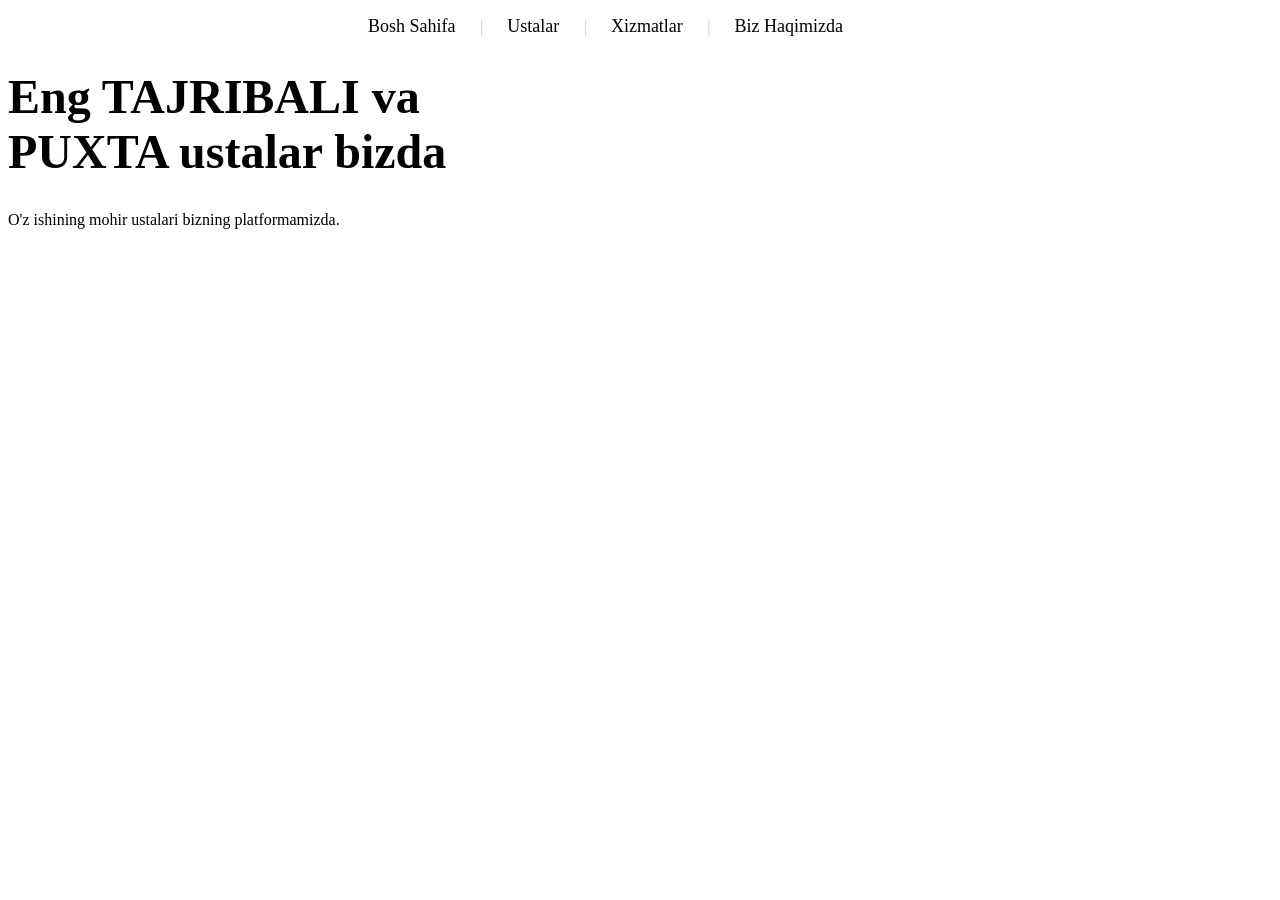
==== index.html @ 9ef9254c "Clean up index.html by removing offensive text Removed inappropriate content from the HTML file." ====
<!DOCTYPE html>
<html lang="uz">
<head>
    <meta charset="UTF-8">
    <meta name="viewport" content="width=device-width, initial-scale=1.0">
    <title>Puxta - Eng Yaxshi Ustalar Servisi</title>
    <link rel="stylesheet" href="style.css">
</head>
<body>
 <div class="navbar_place" >
    <ul>
        <li class="navbar" > <a class="a1" href="index.html"> Bosh Sahifa </a> </li> <span class="nav_beetwen" >|</span>
        <li class="navbar" > <a class="a1" href="masters.html"> Ustalar </a> </li> <span class="nav_beetwen" >|</span>
        <li class="navbar" > <a class="a1" href="services.html"> Xizmatlar </a> </li> <span class="nav_beetwen" >|</span>
        <li class="navbar" > <a class="a1" href="about_us.html"> Biz Haqimizda </a> </li>
    </ul>
 </div>
    <h1 class="main_title" >Eng TAJRIBALI va <br> PUXTA ustalar bizda</h1>
    <p>O'z ishining mohir ustalari bizning platformamizda.</p>
</body>
</html>
---- style.css ----
li.navbar {
    display: inline;
    padding: 20px;
    font-size: large;
}

a.a1 {
    text-decoration: none;
    color: black;
}

div.navbar_place {
    padding-left: 300px;
}

span.nav_beetwen {
    opacity: 0.2;
}

h1.main_title{
    font-size: xxx-large;
}
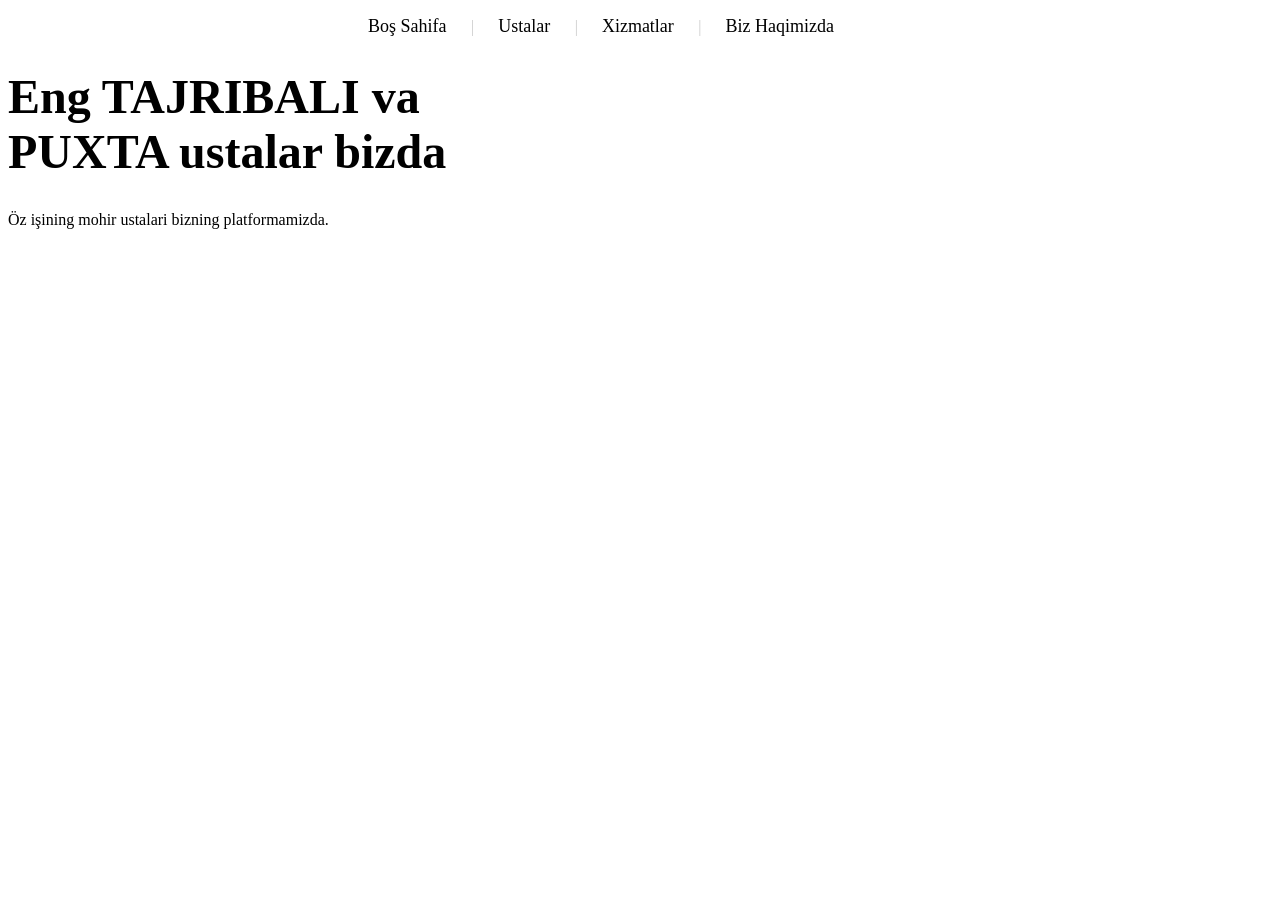
==== commit e599b1a7: "Main title to'g'rladik, chiroylilashtirdik. Shriftlarni to'g'rladik" ====
--- a/index.html
+++ b/index.html
@@ -1,5 +1,5 @@
 <!DOCTYPE html>
-<html lang="uz">
+<html lang="en">
 <head>
     <meta charset="UTF-8">
     <meta name="viewport" content="width=device-width, initial-scale=1.0">
@@ -9,13 +9,15 @@
 <body>
  <div class="navbar_place" >
     <ul>
-        <li class="navbar" > <a class="a1" href="index.html"> Bosh Sahifa </a> </li> <span class="nav_beetwen" >|</span>
+        <li class="navbar" > <a class="a1" href="index.html"> Boş Sahifa </a> </li> <span class="nav_beetwen" >|</span>
         <li class="navbar" > <a class="a1" href="masters.html"> Ustalar </a> </li> <span class="nav_beetwen" >|</span>
         <li class="navbar" > <a class="a1" href="services.html"> Xizmatlar </a> </li> <span class="nav_beetwen" >|</span>
         <li class="navbar" > <a class="a1" href="about_us.html"> Biz Haqimizda </a> </li>
     </ul>
+  </div>
+  <div class="title1" >
+    <h1 class="main_title" >Eng TAJRIBALI va <br> PUXTA ustalar bizda</h1>
+    <p class="second_title" >Öz işining mohir ustalari bizning platformamizda.</p>
  </div>
-    <h1 class="main_title" >Eng TAJRIBALI va <br> PUXTA ustalar bizda</h1>
-    <p>O'z ishining mohir ustalari bizning platformamizda.</p>
 </body>
 </html>
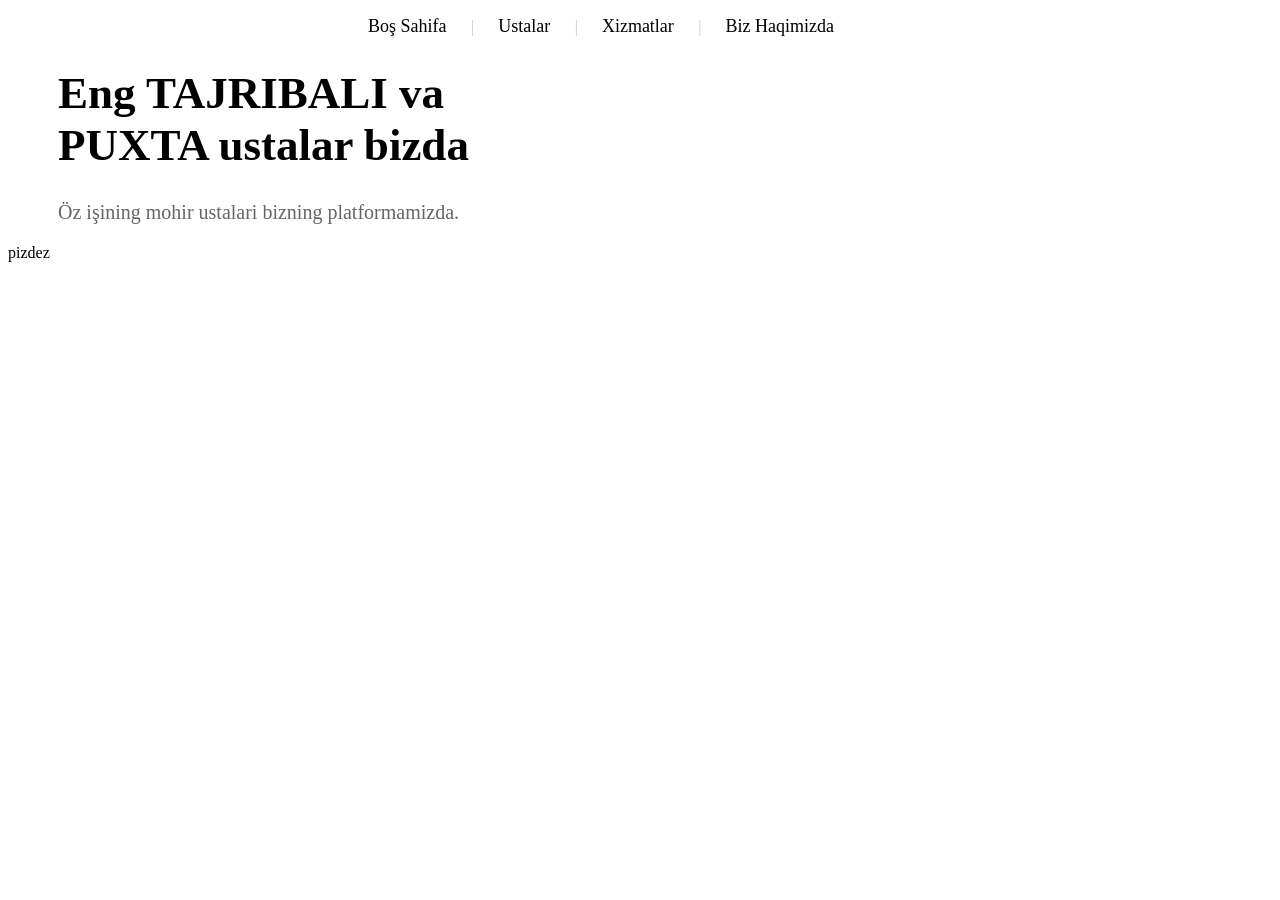
==== commit abf36fc2: "Fix HTML structure and formatting" ====
--- a/index.html
+++ b/index.html
@@ -19,5 +19,7 @@
     <h1 class="main_title" >Eng TAJRIBALI va <br> PUXTA ustalar bizda</h1>
     <p class="second_title" >Öz işining mohir ustalari bizning platformamizda.</p>
  </div>
+pizdez
+    
 </body>
 </html>
--- a/style.css
+++ b/style.css
@@ -1,7 +1,7 @@
 li.navbar {
     display: inline;
     padding: 20px;
-    font-size: large;
+    font-size:large;
 }
 
 a.a1 {
@@ -17,6 +17,15 @@
     opacity: 0.2;
 }
 
-h1.main_title{
-    font-size: xxx-large;
+h1.main_title {
+    font-size:45px;
 }
+
+p.second_title {
+    font-size: 20px;
+    opacity: 0.6;
+}
+
+div.title1 {
+    padding-left: 50px;
+}
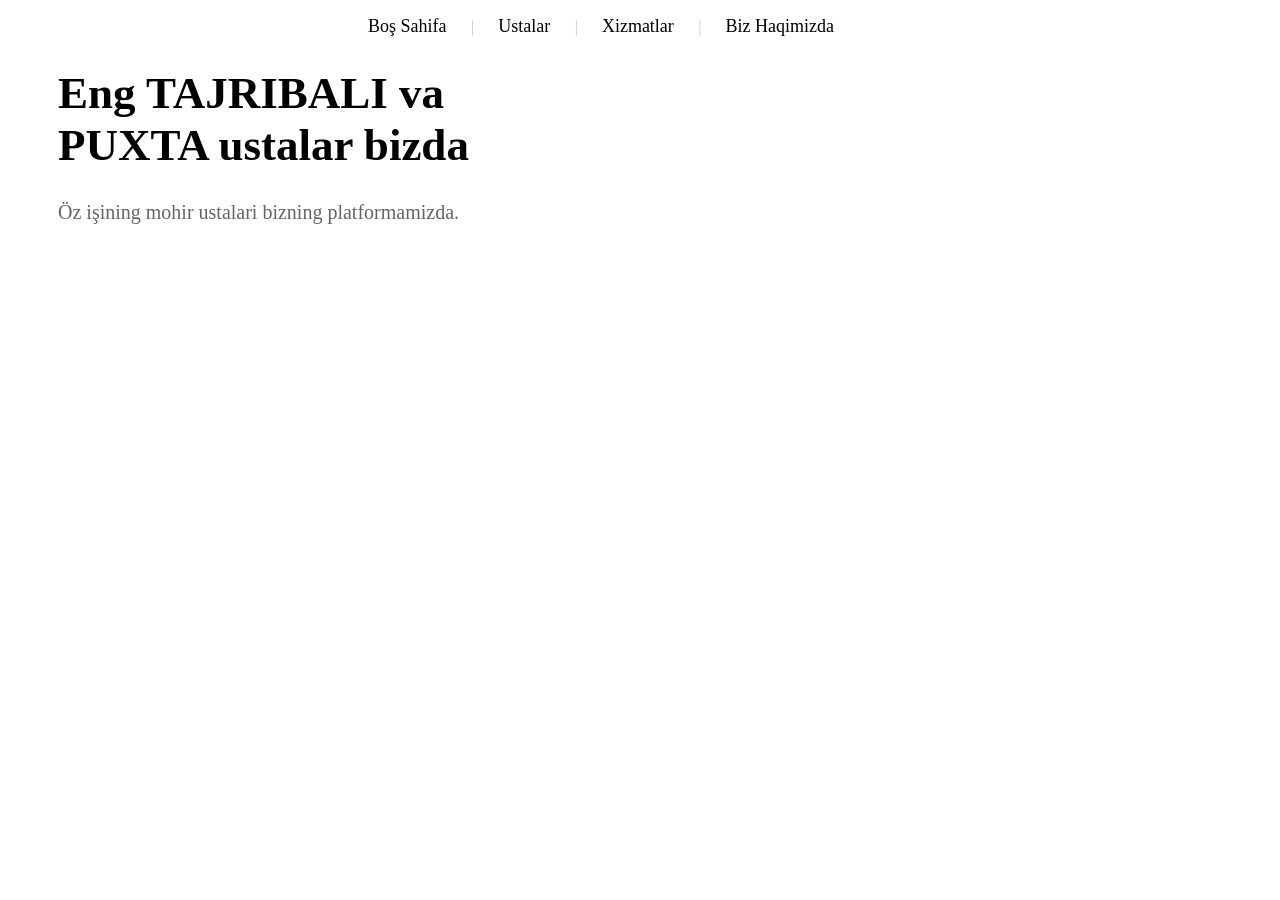
==== commit 5f6051f5: "Update index.html" ====
--- a/index.html
+++ b/index.html
@@ -19,7 +19,5 @@
     <h1 class="main_title" >Eng TAJRIBALI va <br> PUXTA ustalar bizda</h1>
     <p class="second_title" >Öz işining mohir ustalari bizning platformamizda.</p>
  </div>
-pizdez
-    
 </body>
 </html>
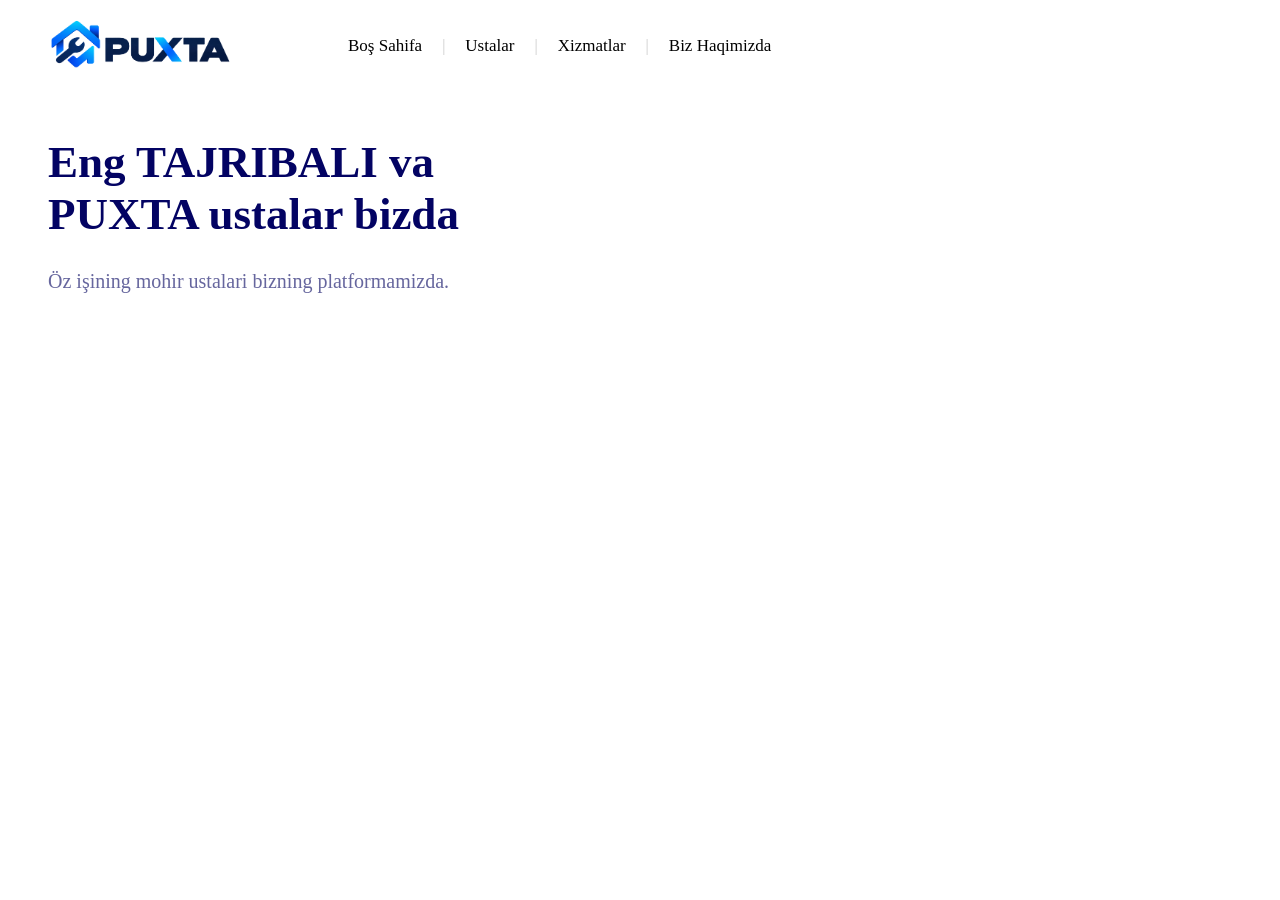
==== commit 2a2545df: "Updated project files" ====
--- a/index.html
+++ b/index.html
@@ -15,6 +15,9 @@
         <li class="navbar" > <a class="a1" href="about_us.html"> Biz Haqimizda </a> </li>
     </ul>
   </div>
+
+  <img src="logo.png" class="logo">
+
   <div class="title1" >
     <h1 class="main_title" >Eng TAJRIBALI va <br> PUXTA ustalar bizda</h1>
     <p class="second_title" >Öz işining mohir ustalari bizning platformamizda.</p>
--- a/style.css
+++ b/style.css
@@ -1,7 +1,7 @@
 li.navbar {
     display: inline;
     padding: 20px;
-    font-size:large;
+    font-size:17px;
 }
 
 a.a1 {
@@ -9,8 +9,12 @@
     color: black;
 }
 
-div.navbar_place {
-    padding-left: 300px;
+.navbar_place ul {
+    display: flex;
+    align-items: center;
+    list-style: none;
+    margin: 0.5;
+    padding-left: 320px;
 }
 
 span.nav_beetwen {
@@ -19,13 +23,23 @@
 
 h1.main_title {
     font-size:45px;
+    color: rgb(3, 3, 99);
 }
 
 p.second_title {
     font-size: 20px;
     opacity: 0.6;
+    color: rgb(2, 2, 94);
 }
 
 div.title1 {
-    padding-left: 50px;
+    padding-left: 40px;
+    margin-top: 60px;
 }
+
+.logo {
+    width: 200px;
+    position: absolute;
+    top: 10px;
+    left: 40px;
+}
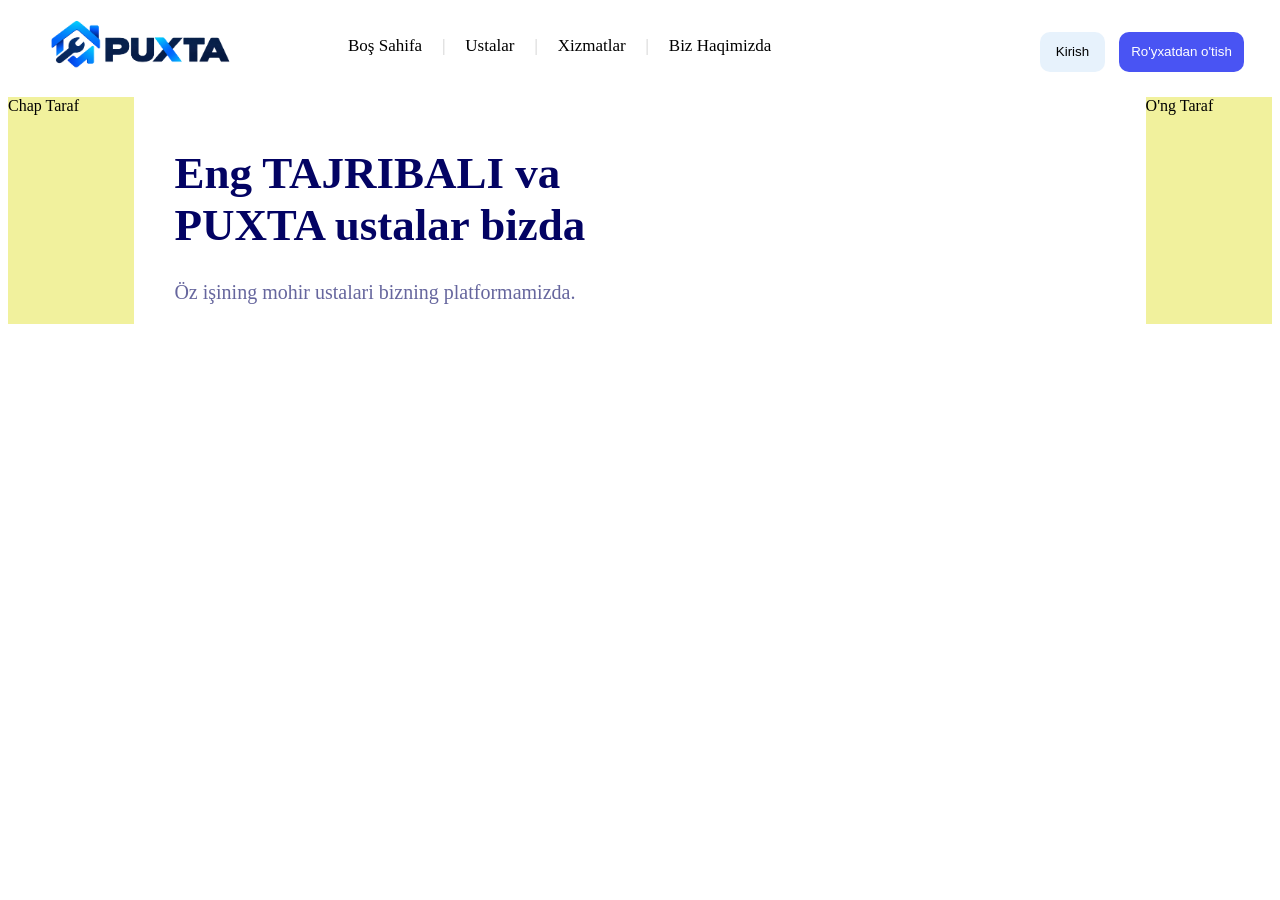
==== commit f92d340a: "Updated project files" ====
--- a/index.html
+++ b/index.html
@@ -7,20 +7,29 @@
     <link rel="stylesheet" href="style.css">
 </head>
 <body>
- <div class="navbar_place" >
+ <nav class="navbar_place" >
     <ul>
         <li class="navbar" > <a class="a1" href="index.html"> Boş Sahifa </a> </li> <span class="nav_beetwen" >|</span>
         <li class="navbar" > <a class="a1" href="masters.html"> Ustalar </a> </li> <span class="nav_beetwen" >|</span>
         <li class="navbar" > <a class="a1" href="services.html"> Xizmatlar </a> </li> <span class="nav_beetwen" >|</span>
         <li class="navbar" > <a class="a1" href="about_us.html"> Biz Haqimizda </a> </li>
     </ul>
-  </div>
 
-  <img src="logo.png" class="logo">
+      <img src="logo.png" class="logo">
 
-  <div class="title1" >
+      <button class="login" >Kirish</button>
+      <button class="register" >Ro'yxatdan o'tish</button>
+
+ </nav>
+ <div class="sidebar" >
+    <div class="sidebar1" ><span>Chap Taraf</span></div>
+    <div class="sidebar2" ><div class="title1">
     <h1 class="main_title" >Eng TAJRIBALI va <br> PUXTA ustalar bizda</h1>
-    <p class="second_title" >Öz işining mohir ustalari bizning platformamizda.</p>
+    <p class="second_title">Öz işining mohir ustalari bizning platformamizda.</p> </div> </div>
+    
+    <div class="sidebar3" ><span>O'ng Taraf</span></div>
  </div>
+
+
 </body>
 </html>
--- a/style.css
+++ b/style.css
@@ -42,4 +42,49 @@
     position: absolute;
     top: 10px;
     left: 40px;
+}
+
+.login {
+    width: 65px;
+    height: 40px;
+    position: absolute;
+    top: 3.5%;
+    left: 40px;
+    margin-left: 1000px;
+    border-radius: 10px;
+    border-style:none;
+    background-color: rgb(231, 242, 252);
+}
+
+.register {
+    width: 125px;
+    height: 40px;
+    position: absolute;
+    top: 3.5%;
+    left: 1119px;
+    border-radius: 10px;
+    border-style:none;
+    background-color: rgb(73, 84, 243);
+    color: white;
+}
+
+.sidebar {
+    display: flex;
+}
+
+.sidebar1 {
+    width: 10%;
+    background-color: rgb(241, 241, 157);
+    margin-top: 5px;
+}
+
+.sidebar2 {
+    width: 80%;
+    margin-top: -5px;
+}
+
+.sidebar3 {
+    width: 10%;
+    background-color: rgb(241, 241, 157);
+    margin-top: 5px;
 }
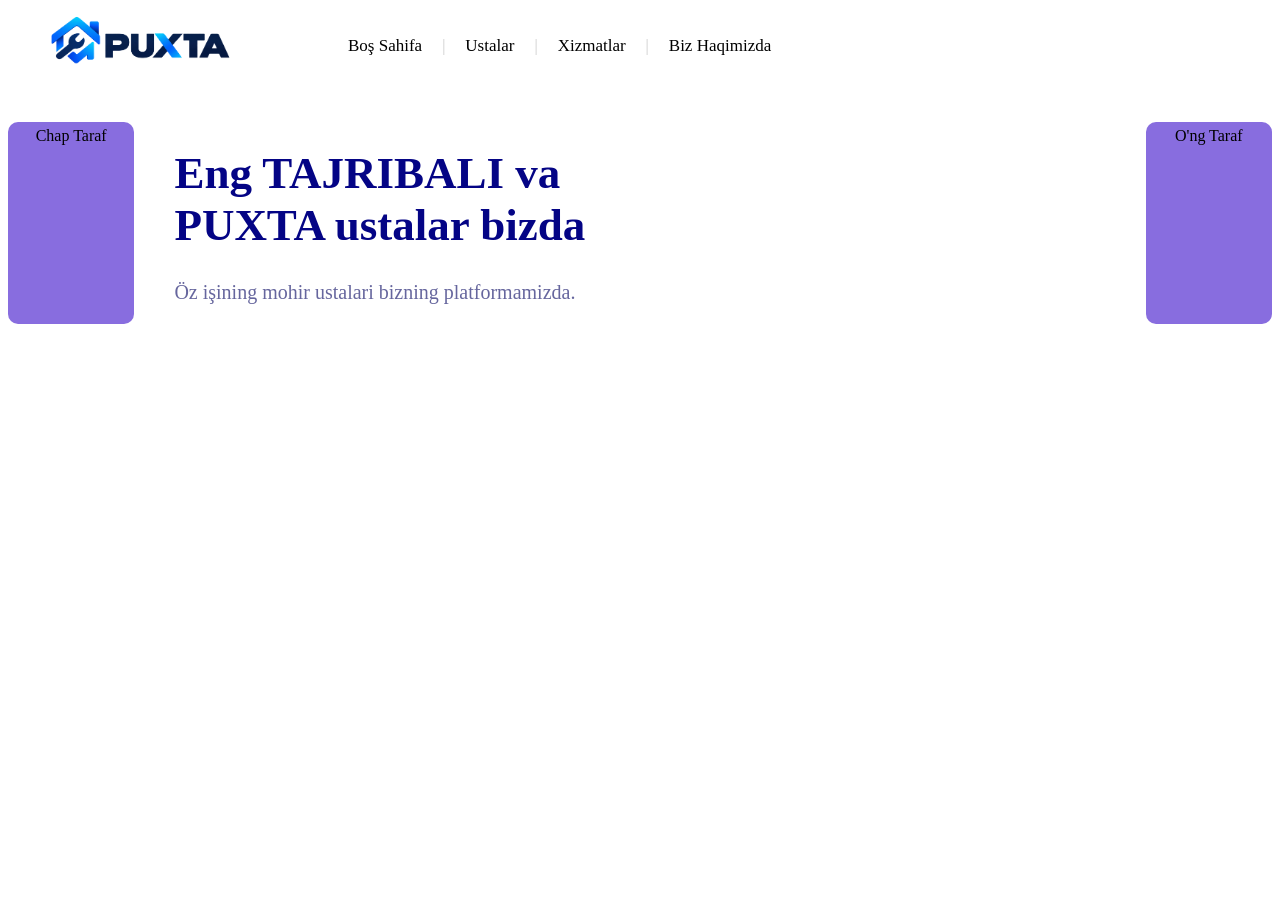
==== commit fa64ce6f: "sidebar" ====
--- a/index.html
+++ b/index.html
@@ -26,10 +26,11 @@
     <div class="sidebar2" ><div class="title1">
     <h1 class="main_title" >Eng TAJRIBALI va <br> PUXTA ustalar bizda</h1>
     <p class="second_title">Öz işining mohir ustalari bizning platformamizda.</p> </div> </div>
-    
-    <div class="sidebar3" ><span>O'ng Taraf</span></div>
+     <div>
+
  </div>
 
+    <div class="sidebar3" ><span>O'ng Taraf</span></div>
 
 </body>
 </html>
--- a/style.css
+++ b/style.css
@@ -17,13 +17,13 @@
     padding-left: 320px;
 }
 
-span.nav_beetwen {
+.nav_beetwen {
     opacity: 0.2;
 }
 
 h1.main_title {
     font-size:45px;
-    color: rgb(3, 3, 99);
+    color: rgb(4, 4, 133);
 }
 
 p.second_title {
@@ -40,16 +40,16 @@
 .logo {
     width: 200px;
     position: absolute;
-    top: 10px;
+    top: 6px;
     left: 40px;
 }
 
 .login {
-    width: 65px;
+    width: 66px;
     height: 40px;
     position: absolute;
-    top: 3.5%;
-    left: 40px;
+    top: 3.0%;
+    left: 300px;
     margin-left: 1000px;
     border-radius: 10px;
     border-style:none;
@@ -60,8 +60,8 @@
     width: 125px;
     height: 40px;
     position: absolute;
-    top: 3.5%;
-    left: 1119px;
+    top: 3.0%;
+    left: 1380px;
     border-radius: 10px;
     border-style:none;
     background-color: rgb(73, 84, 243);
@@ -74,8 +74,11 @@
 
 .sidebar1 {
     width: 10%;
-    background-color: rgb(241, 241, 157);
-    margin-top: 5px;
+    background-color: rgb(136, 109, 223);
+    margin-top: 30px;
+    text-align: center;
+    border-radius: 10px;
+    padding-top: 5px;
 }
 
 .sidebar2 {
@@ -85,6 +88,16 @@
 
 .sidebar3 {
     width: 10%;
-    background-color: rgb(241, 241, 157);
-    margin-top: 5px;
-}+    background-color: rgb(136, 109, 223);
+    margin-top: 30px;
+    text-align: center;
+    border-radius: 10px;
+    padding-top: 5px;
+}
+.stx {
+    text-decoration: none;
+    color: black;
+    background-color: rgb(114, 112, 122);
+    width: 100px;
+    height: 120px;
+}
